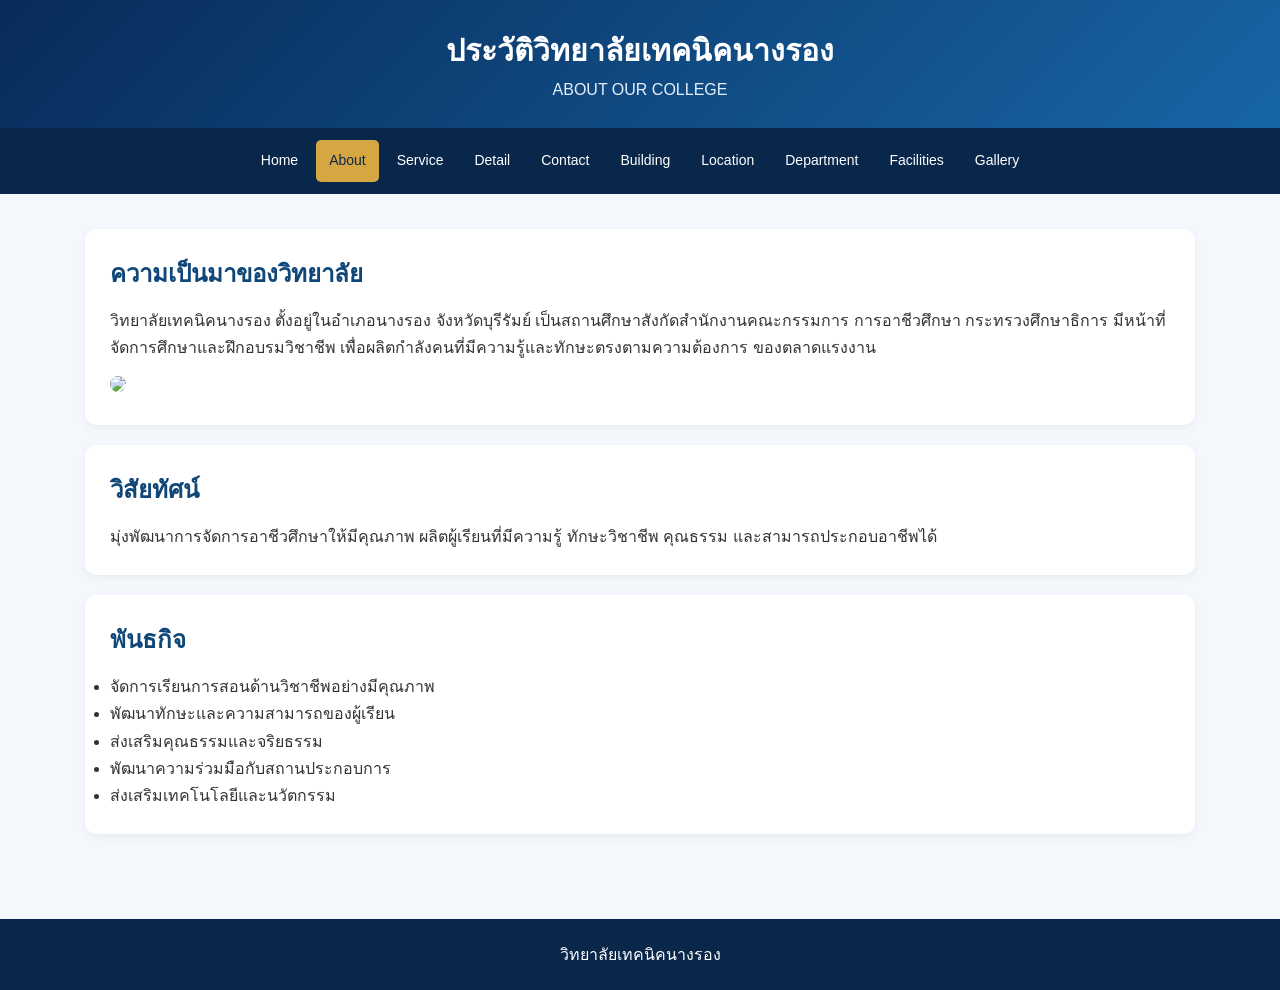
==== about.html @ b3d6e54c "Add files via upload" ====
<!DOCTYPE html>
<html lang="th">
<head>
<meta charset="UTF-8">
<meta name="viewport" content="width=device-width, initial-scale=1.0">
<title>ประวัติวิทยาลัย</title>
<link rel="stylesheet" href="style.css">
</head>
<body>

<header>
<h1>ประวัติวิทยาลัยเทคนิคนางรอง</h1>
<p>ABOUT OUR COLLEGE</p>
</header>

<nav>
<a href="index.html">Home</a>
<a class="active" href="about.html">About</a>
<a href="service.html">Service</a>
<a href="detail.html">Detail</a>
<a href="contact.html">Contact</a>
<a href="building.html">Building</a>
<a href="location.html">Location</a>
<a href="department.html">Department</a>
<a href="facilities.html">Facilities</a>
<a href="gallery.html">Gallery</a>
</nav>

<div class="container">

<div class="content">
<h2>ความเป็นมาของวิทยาลัย</h2>
<p>
วิทยาลัยเทคนิคนางรอง ตั้งอยู่ในอำเภอนางรอง
จังหวัดบุรีรัมย์ เป็นสถานศึกษาสังกัดสำนักงานคณะกรรมการ
การอาชีวศึกษา กระทรวงศึกษาธิการ
มีหน้าที่จัดการศึกษาและฝึกอบรมวิชาชีพ
เพื่อผลิตกำลังคนที่มีความรู้และทักษะตรงตามความต้องการ
ของตลาดแรงงาน
</p>
<img src="วิทลัย/104_n.jpg">
</div>

<div class="content">
<h2>วิสัยทัศน์</h2>
<p>
มุ่งพัฒนาการจัดการอาชีวศึกษาให้มีคุณภาพ
ผลิตผู้เรียนที่มีความรู้ ทักษะวิชาชีพ
คุณธรรม และสามารถประกอบอาชีพได้
</p>
</div>

<div class="content">
<h2>พันธกิจ</h2>
<ul>
<li>จัดการเรียนการสอนด้านวิชาชีพอย่างมีคุณภาพ</li>
<li>พัฒนาทักษะและความสามารถของผู้เรียน</li>
<li>ส่งเสริมคุณธรรมและจริยธรรม</li>
<li>พัฒนาความร่วมมือกับสถานประกอบการ</li>
<li>ส่งเสริมเทคโนโลยีและนวัตกรรม</li>
</ul>
</div>

</div>

<footer>วิทยาลัยเทคนิคนางรอง</footer>
</body>
</html>
---- style.css ----
* {
    margin: 0;
    padding: 0;
    box-sizing: border-box;
}

body {
    font-family: "Tahoma", sans-serif;
    background: #f4f7fb;
    color: #333;
    line-height: 1.7;
}

header {
    background: linear-gradient(135deg, #082b59, #1765a5);
    color: white;
    padding: 25px 6%;
    text-align: center;
}

header h1 {
    font-size: 30px;
}

header p {
    color: #e5edfa;
}

nav {
    background: #09264b;
    display: flex;
    justify-content: center;
    flex-wrap: wrap;
    padding: 12px;
    gap: 5px;
}

nav a {
    color: white;
    text-decoration: none;
    padding: 9px 13px;
    border-radius: 5px;
    font-size: 14px;
}

nav a:hover,
nav a.active {
    background: #d6a642;
    color: #09264b;
}

.hero {
    min-height: 350px;
    background: linear-gradient(#0007, #0007),
    url("https://images.unsplash.com/photo-1562774053-701939374585?w=1600")
    center/cover;
    color: white;
    display: flex;
    flex-direction: column;
    align-items: center;
    justify-content: center;
    text-align: center;
    padding: 30px;
}

.hero h2 {
    font-size: 38px;
}

.container {
    max-width: 1150px;
    margin: auto;
    padding: 35px 20px;
}

.section-title {
    color: #103e70;
    text-align: center;
    margin-bottom: 25px;
    font-size: 27px;
}

.grid {
    display: grid;
    grid-template-columns: repeat(auto-fit, minmax(240px, 1fr));
    gap: 22px;
}

.card {
    background: white;
    border-radius: 12px;
    overflow: hidden;
    box-shadow: 0 3px 12px #00000012;
    padding-bottom: 20px;
}

.card img {
    width: 100%;
    height: 190px;
    object-fit: cover;
}

.card h3 {
    color: #104779;
    padding: 12px 17px 5px;
}

.card p {
    padding: 0 17px;
}

.content {
    background: white;
    padding: 25px;
    border-radius: 12px;
    margin-bottom: 20px;
    box-shadow: 0 3px 10px #0000000d;
}

.content h2 {
    color: #104779;
    margin-bottom: 12px;
}

.content img {
    max-width: 100%;
    border-radius: 10px;
    margin-top: 15px;
}

.btn {
    display: inline-block;
    background: #d6a642;
    color: #09264b;
    padding: 10px 22px;
    text-decoration: none;
    border-radius: 6px;
    margin: 12px 5px;
    font-weight: bold;
}

.btn:hover {
    background: #f0c76d;
}

iframe {
    width: 100%;
    height: 400px;
    border: 0;
    border-radius: 10px;
}

footer {
    background: #09264b;
    color: white;
    text-align: center;
    padding: 22px;
    margin-top: 30px;
}

footer a {
    color: #f5cd73;
}

@media(max-width: 600px) {
    header h1 {
        font-size: 23px;
    }

    .hero h2 {
        font-size: 27px;
    }

    nav a {
        font-size: 12px;
        padding: 7px;
    }
}
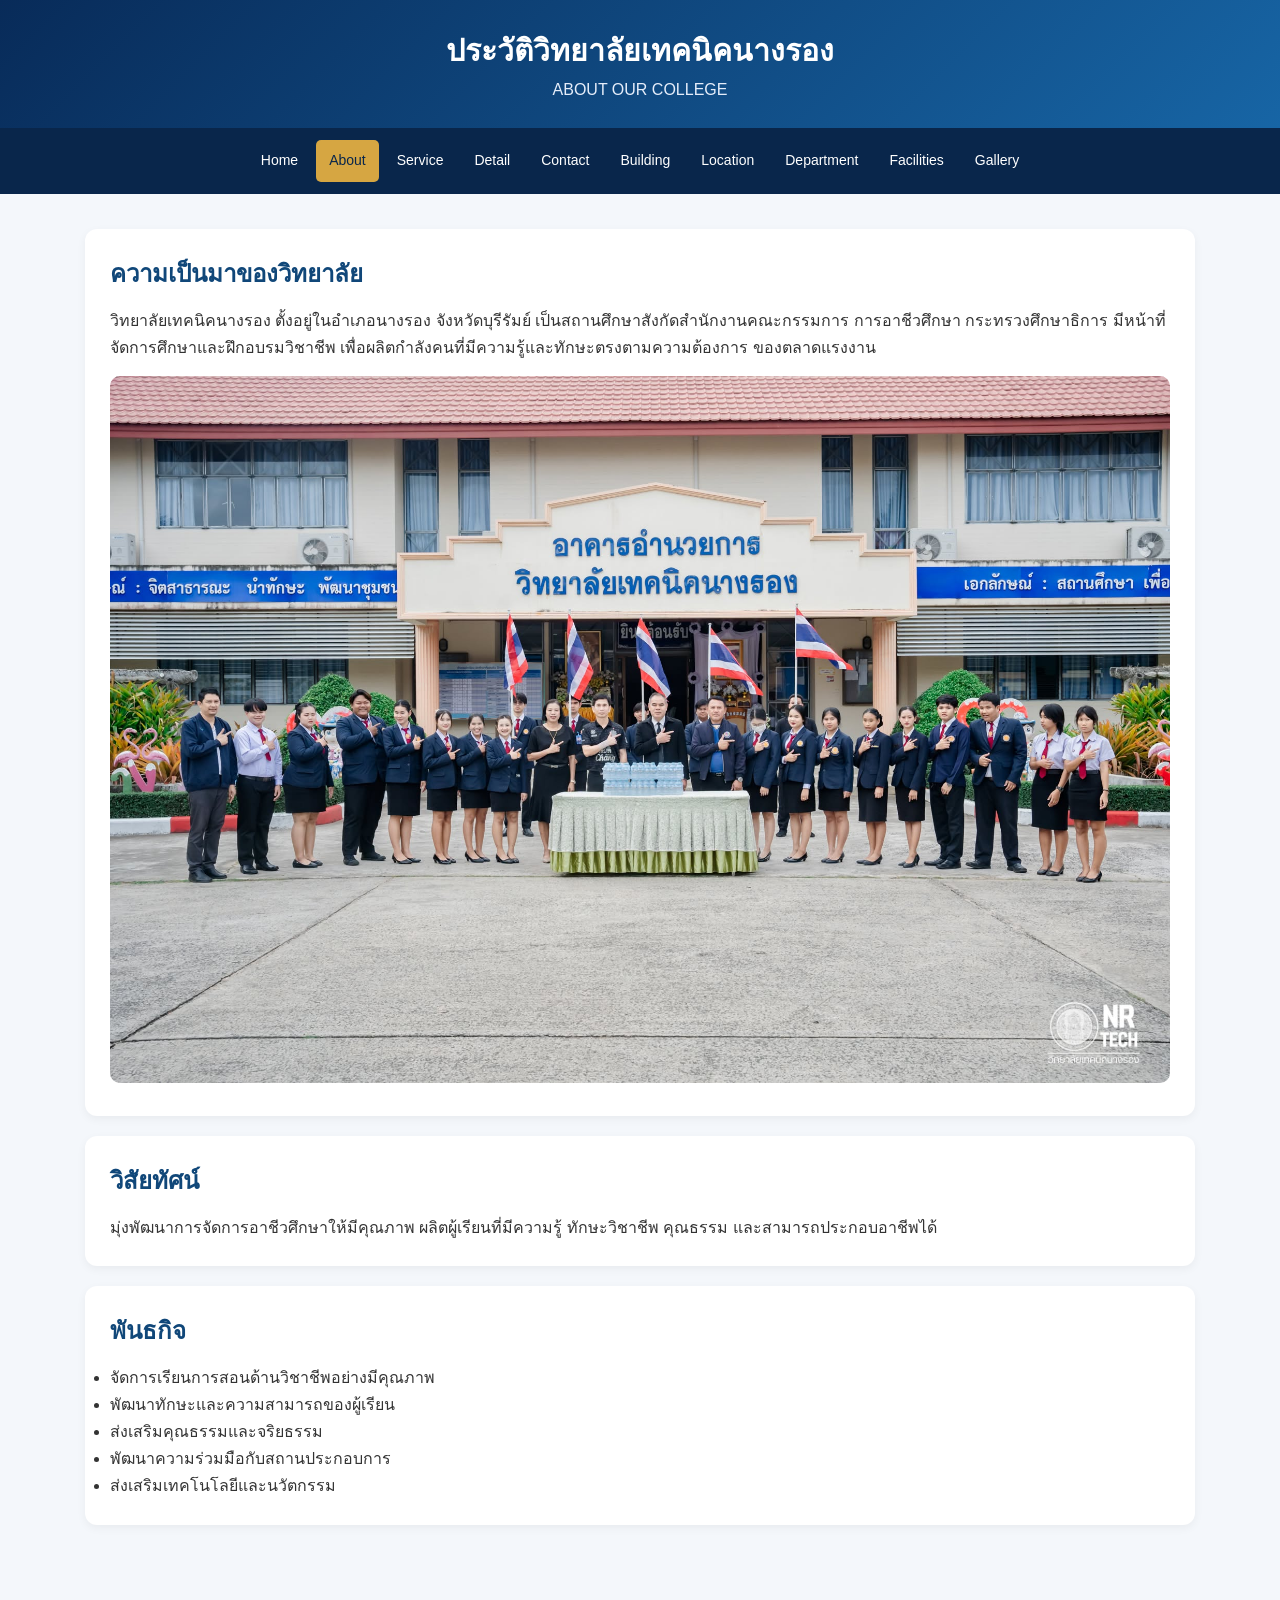
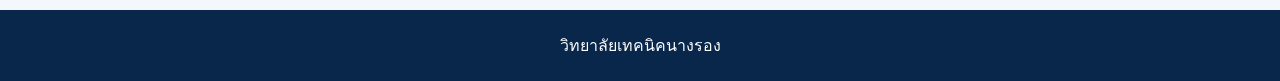
==== commit 9dc14a2c: "Update about.html" ====
--- a/about.html
+++ b/about.html
@@ -38,7 +38,7 @@
 เพื่อผลิตกำลังคนที่มีความรู้และทักษะตรงตามความต้องการ
 ของตลาดแรงงาน
 </p>
-<img src="วิทลัย/104_n.jpg">
+<img src="104_n.jpg">
 </div>
 
 <div class="content">
@@ -65,4 +65,4 @@
 
 <footer>วิทยาลัยเทคนิคนางรอง</footer>
 </body>
-</html>+</html>
